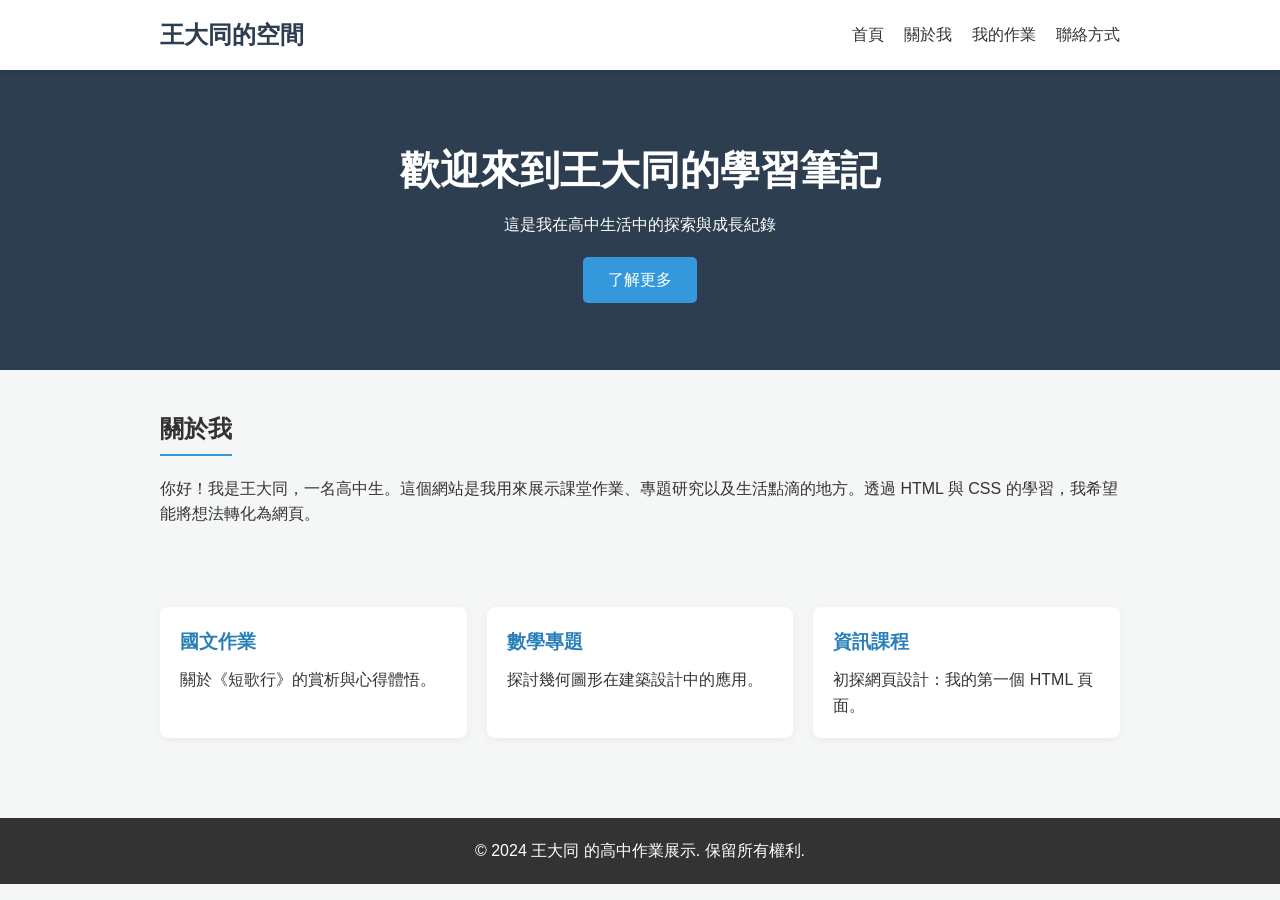
==== index.html @ 394f1535 "Initial commit" ====
<!DOCTYPE html>
<html lang="zh-Hant">
<head>
    <meta charset="UTF-8">
    <meta name="viewport" content="width=device-width, initial-scale=1.0">
    <title>王大同的個人作業首頁</title>
    <style>
        /* --- CSS 樣式直接寫在這裡 --- */
        
        /* 基本重置 (Reset) */
        * {
            margin: 0;
            padding: 0;
            box-sizing: border-box;
        }

        body {
            font-family: "Microsoft JhengHei", Arial, sans-serif;
            line-height: 1.6;
            color: #333;
            background-color: #f4f7f6;
        }

        /* 容器限制寬度並置中 */
        .container {
            max-width: 1000px;
            margin: 0 auto;
            padding: 0 20px;
        }

        /* 導航欄樣式 */
        header {
            background-color: #fff;
            box-shadow: 0 2px 5px rgba(0,0,0,0.1);
            padding: 1rem 0;
            position: sticky;
            top: 0;
            z-index: 100;
        }

        nav {
            display: flex;
            justify-content: space-between;
            align-items: center;
        }

        .logo {
            font-size: 1.5rem;
            font-weight: bold;
            color: #2c3e50;
        }

        .nav-links {
            display: flex;
            list-style: none;
        }

        .nav-links li {
            margin-left: 20px;
        }

        .nav-links a {
            text-decoration: none;
            color: #333;
            transition: color 0.3s;
        }

        .nav-links a:hover {
            color: #3498db;
        }

        /* 英雄區樣式 */
        .hero {
            background-color: #2c3e50;
            color: white;
            height: 300px;
            display: flex;
            align-items: center;
            justify-content: center;
            text-align: center;
        }

        .hero-content h1 {
            font-size: 2.5rem;
            margin-bottom: 10px;
        }

        .btn {
            display: inline-block;
            margin-top: 20px;
            padding: 10px 25px;
            background-color: #3498db;
            color: white;
            text-decoration: none;
            border-radius: 5px;
            transition: background 0.3s;
        }

        .btn:hover {
            background-color: #2980b9;
        }

        /* 內容區塊 */
        .section {
            padding: 40px 0;
        }

        h2 {
            border-bottom: 2px solid #3498db;
            display: inline-block;
            margin-bottom: 20px;
            padding-bottom: 5px;
        }

        /* 卡片排版 */
        .grid {
            display: flex;
            gap: 20px;
            flex-wrap: wrap;
        }

        .card {
            background: white;
            padding: 20px;
            flex: 1;
            min-width: 250px;
            border-radius: 8px;
            box-shadow: 0 2px 10px rgba(0,0,0,0.05);
        }

        .card h3 {
            color: #2980b9;
            margin-bottom: 10px;
        }

        /* 頁腳 */
        footer {
            text-align: center;
            padding: 20px 0;
            background-color: #333;
            color: white;
            margin-top: 40px;
        }
    </style>
</head>
<body>

    <!-- 導航欄 -->
    <header>
        <nav class="container">
            <div class="logo">王大同的空間</div>
            <ul class="nav-links">
                <li><a href="#">首頁</a></li>
                <li><a href="#about">關於我</a></li>
                <li><a href="#projects">我的作業</a></li>
                <li><a href="#contact">聯絡方式</a></li>
            </ul>
        </nav>
    </header>

    <!-- 英雄區 (Banner) -->
    <section class="hero">
        <div class="hero-content">
            <h1>歡迎來到王大同的學習筆記</h1>
            <p>這是我在高中生活中的探索與成長紀錄</p>
            <a href="#about" class="btn">了解更多</a>
        </div>
    </section>

    <!-- 內容介紹區 -->
    <main class="container">
        <section id="about" class="section">
            <h2>關於我</h2>
            <p>你好！我是王大同，一名高中生。這個網站是我用來展示課堂作業、專題研究以及生活點滴的地方。透過 HTML 與 CSS 的學習，我希望能將想法轉化為網頁。</p>
        </section>

        <section id="projects" class="section grid">
            <div class="card">
                <h3>國文作業</h3>
                <p>關於《短歌行》的賞析與心得體悟。</p>
            </div>
            <div class="card">
                <h3>數學專題</h3>
                <p>探討幾何圖形在建築設計中的應用。</p>
            </div>
            <div class="card">
                <h3>資訊課程</h3>
                <p>初探網頁設計：我的第一個 HTML 頁面。</p>
            </div>
        </section>
    </main>

    <!-- 頁腳 -->
    <footer>
        <p>&copy; 2024 王大同 的高中作業展示. 保留所有權利.</p>
    </footer>

</body>
</html>
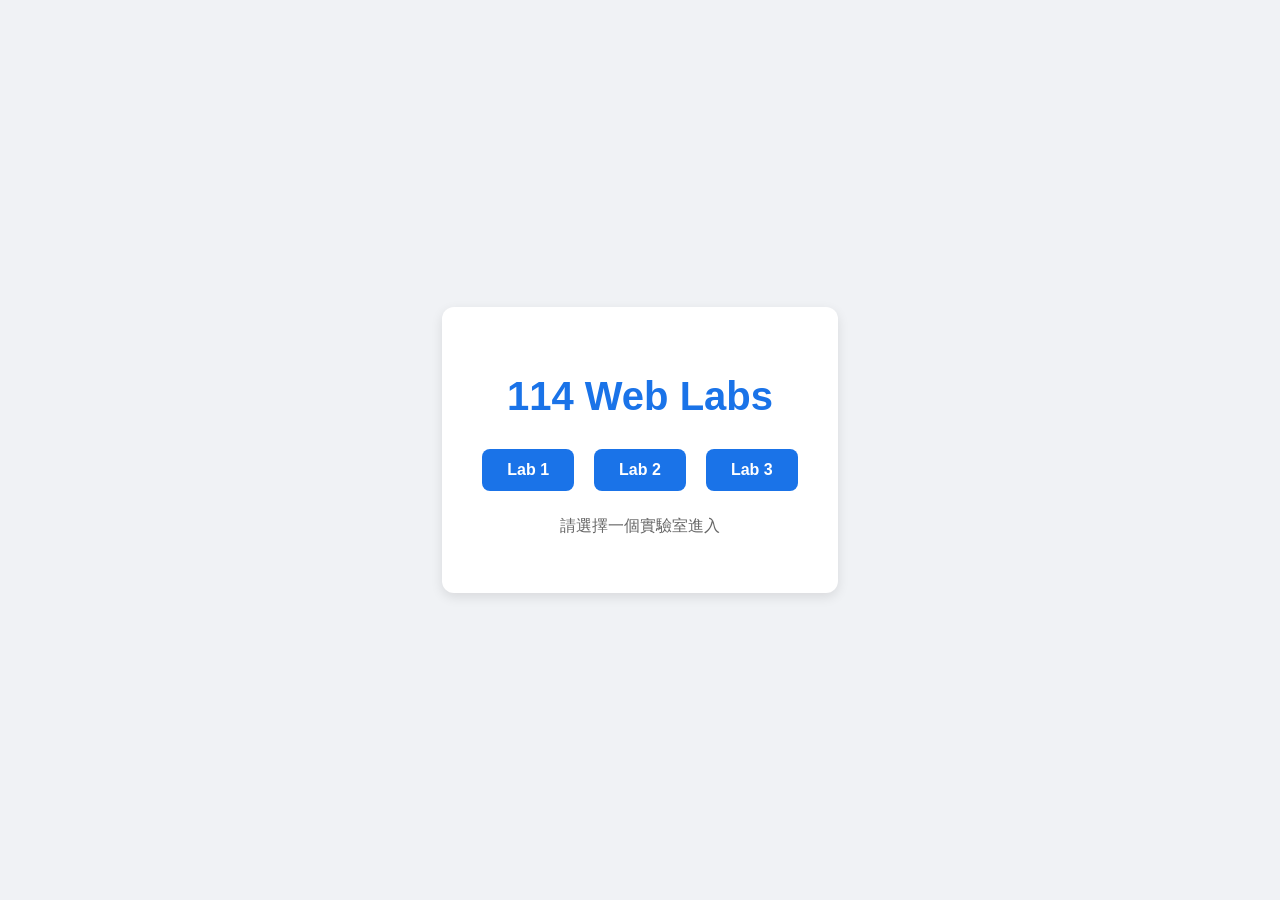
==== commit 0ffe8490: "LAB1" ====
--- a/index.html
+++ b/index.html
@@ -3,197 +3,73 @@
 <head>
     <meta charset="UTF-8">
     <meta name="viewport" content="width=device-width, initial-scale=1.0">
-    <title>王大同的個人作業首頁</title>
+    <title>114 Web Labs</title>
     <style>
-        /* --- CSS 樣式直接寫在這裡 --- */
-        
-        /* 基本重置 (Reset) */
-        * {
+        /* 簡單耐看的樣式 */
+        body {
+            font-family: "Microsoft JhengHei", Helvetica, Arial, sans-serif;
+            background-color: #f0f2f5;
+            display: flex;
+            flex-direction: column;
+            align-items: center;
+            justify-content: center;
+            height: 100vh;
             margin: 0;
-            padding: 0;
-            box-sizing: border-box;
         }
 
-        body {
-            font-family: "Microsoft JhengHei", Arial, sans-serif;
-            line-height: 1.6;
-            color: #333;
-            background-color: #f4f7f6;
+        h1 {
+            color: #1a73e8;
+            font-size: 2.5rem;
+            margin-bottom: 30px;
         }
 
-        /* 容器限制寬度並置中 */
         .container {
-            max-width: 1000px;
-            margin: 0 auto;
-            padding: 0 20px;
-        }
-
-        /* 導航欄樣式 */
-        header {
-            background-color: #fff;
-            box-shadow: 0 2px 5px rgba(0,0,0,0.1);
-            padding: 1rem 0;
-            position: sticky;
-            top: 0;
-            z-index: 100;
-        }
-
-        nav {
-            display: flex;
-            justify-content: space-between;
-            align-items: center;
-        }
-
-        .logo {
-            font-size: 1.5rem;
-            font-weight: bold;
-            color: #2c3e50;
+            background-white: white;
+            padding: 40px;
+            border-radius: 12px;
+            box-shadow: 0 4px 12px rgba(0,0,0,0.1);
+            background: white;
+            text-align: center;
         }
 
         .nav-links {
             display: flex;
-            list-style: none;
-        }
-
-        .nav-links li {
-            margin-left: 20px;
+            gap: 20px;
         }
 
         .nav-links a {
             text-decoration: none;
-            color: #333;
-            transition: color 0.3s;
+            color: white;
+            background-color: #1a73e8;
+            padding: 12px 25px;
+            border-radius: 8px;
+            font-weight: bold;
+            transition: background 0.3s ease;
         }
 
         .nav-links a:hover {
-            color: #3498db;
+            background-color: #1557b0;
         }
 
-        /* 英雄區樣式 */
-        .hero {
-            background-color: #2c3e50;
-            color: white;
-            height: 300px;
-            display: flex;
-            align-items: center;
-            justify-content: center;
-            text-align: center;
-        }
-
-        .hero-content h1 {
-            font-size: 2.5rem;
-            margin-bottom: 10px;
-        }
-
-        .btn {
-            display: inline-block;
-            margin-top: 20px;
-            padding: 10px 25px;
-            background-color: #3498db;
-            color: white;
-            text-decoration: none;
-            border-radius: 5px;
-            transition: background 0.3s;
-        }
-
-        .btn:hover {
-            background-color: #2980b9;
-        }
-
-        /* 內容區塊 */
-        .section {
-            padding: 40px 0;
-        }
-
-        h2 {
-            border-bottom: 2px solid #3498db;
-            display: inline-block;
-            margin-bottom: 20px;
-            padding-bottom: 5px;
-        }
-
-        /* 卡片排版 */
-        .grid {
-            display: flex;
-            gap: 20px;
-            flex-wrap: wrap;
-        }
-
-        .card {
-            background: white;
-            padding: 20px;
-            flex: 1;
-            min-width: 250px;
-            border-radius: 8px;
-            box-shadow: 0 2px 10px rgba(0,0,0,0.05);
-        }
-
-        .card h3 {
-            color: #2980b9;
-            margin-bottom: 10px;
-        }
-
-        /* 頁腳 */
-        footer {
-            text-align: center;
-            padding: 20px 0;
-            background-color: #333;
-            color: white;
-            margin-top: 40px;
+        p {
+            margin-top: 25px;
+            color: #666;
         }
     </style>
 </head>
 <body>
 
-    <!-- 導航欄 -->
-    <header>
-        <nav class="container">
-            <div class="logo">王大同的空間</div>
-            <ul class="nav-links">
-                <li><a href="#">首頁</a></li>
-                <li><a href="#about">關於我</a></li>
-                <li><a href="#projects">我的作業</a></li>
-                <li><a href="#contact">聯絡方式</a></li>
-            </ul>
-        </nav>
-    </header>
+    <div class="container">
+        <h1>114 Web Labs</h1>
+        
+        <div class="nav-links">
+            <a href="lab1/index.html">Lab 1</a>
+            <a href="lab2/index.html">Lab 2</a>
+            <a href="lab3/index.html">Lab 3</a>
+        </div>
 
-    <!-- 英雄區 (Banner) -->
-    <section class="hero">
-        <div class="hero-content">
-            <h1>歡迎來到王大同的學習筆記</h1>
-            <p>這是我在高中生活中的探索與成長紀錄</p>
-            <a href="#about" class="btn">了解更多</a>
-        </div>
-    </section>
-
-    <!-- 內容介紹區 -->
-    <main class="container">
-        <section id="about" class="section">
-            <h2>關於我</h2>
-            <p>你好！我是王大同，一名高中生。這個網站是我用來展示課堂作業、專題研究以及生活點滴的地方。透過 HTML 與 CSS 的學習，我希望能將想法轉化為網頁。</p>
-        </section>
-
-        <section id="projects" class="section grid">
-            <div class="card">
-                <h3>國文作業</h3>
-                <p>關於《短歌行》的賞析與心得體悟。</p>
-            </div>
-            <div class="card">
-                <h3>數學專題</h3>
-                <p>探討幾何圖形在建築設計中的應用。</p>
-            </div>
-            <div class="card">
-                <h3>資訊課程</h3>
-                <p>初探網頁設計：我的第一個 HTML 頁面。</p>
-            </div>
-        </section>
-    </main>
-
-    <!-- 頁腳 -->
-    <footer>
-        <p>&copy; 2024 王大同 的高中作業展示. 保留所有權利.</p>
-    </footer>
+        <p>請選擇一個實驗室進入</p>
+    </div>
 
 </body>
 </html>
